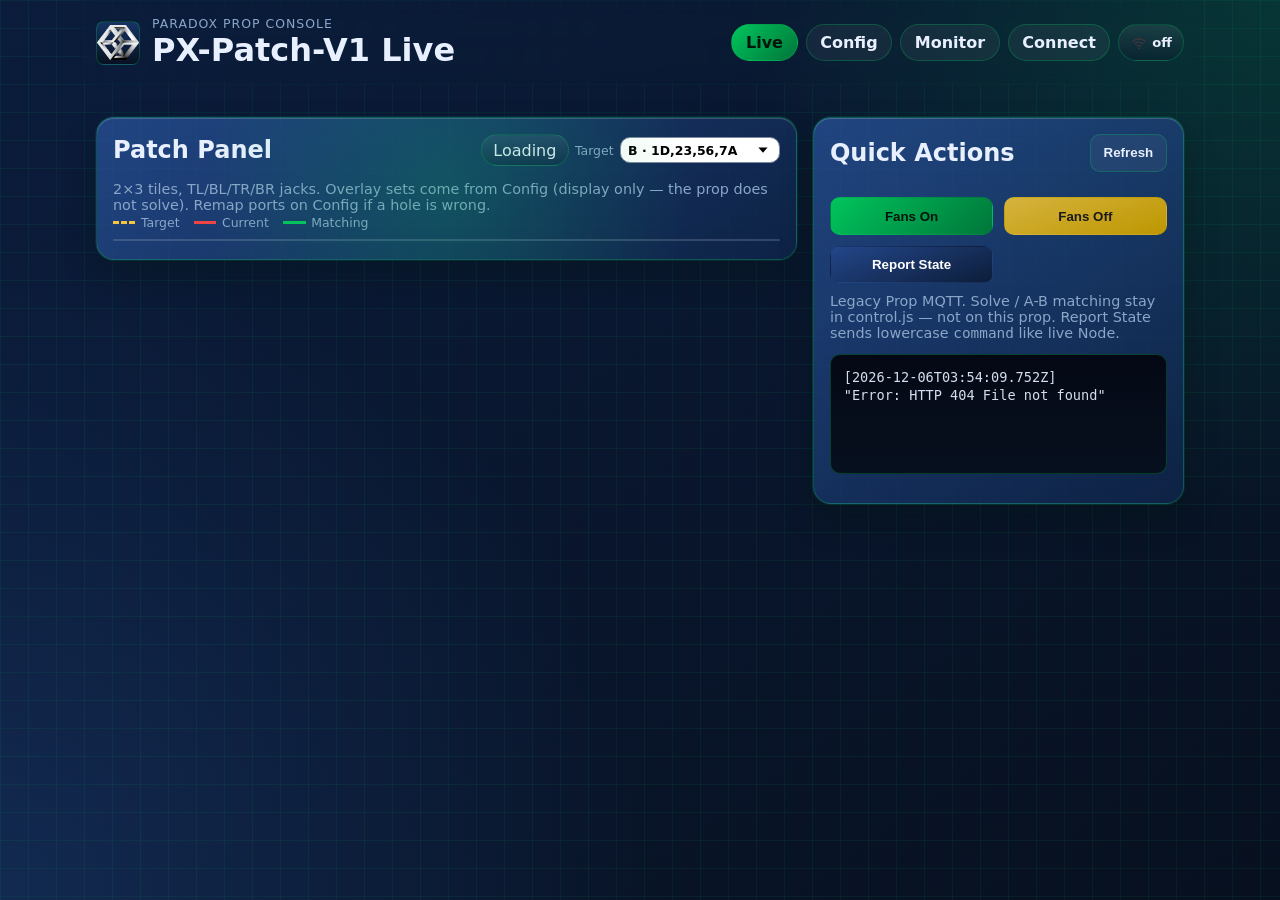
==== main/webui/index.html @ 0e757f71 "Publish px-patch-v1 0.05 as its own repository. Co-authored-by: Cursor <cursoragent@cursor.com>" ====
<!doctype html>
<html lang="en">
<head>
    <meta charset="utf-8">
    <meta name="viewport" content="width=device-width, initial-scale=1">
    <title>PX-Patch-V1 Console</title>
    <link rel="stylesheet" href="styles.css?v=patch15">
</head>
<body>
    <div class="bg-grid" aria-hidden="true"></div>
    <header class="topbar wrap">
        <div class="brand">
            <img src="assets/logo.png" alt="Logo" class="brand-logo" loading="lazy" decoding="async" onerror="this.style.display='none'">
            <div>
                <p class="kicker">Paradox Prop Console</p>
                <h1>PX-Patch-V1 Live</h1>
            </div>
        </div>
        <nav class="tabs">
            <a class="tab active" href="index.html">Live</a>
            <a class="tab" href="config.html">Config</a>
            <a class="tab" href="monitor.html">Monitor</a>
            <a class="tab" href="connection.html">Connect</a>
            <div class="status-icons" id="statusIcons"></div>
        </nav>
    </header>

    <main class="wrap layout live-layout">
        <section class="panel pulse" id="gameStatePanel">
            <div class="panel-head">
                <h2>Patch Panel</h2>
                <div class="mode-row">
                    <span id="stateBadge" class="badge">loading</span>
                    <label class="overlay-label">Target
                        <select id="targetOverlay">
                            <option value="off">Off</option>
                        </select>
                    </label>
                </div>
            </div>
            <p class="hint" id="mapHint">2×3 tiles, TL/BL/TR/BR jacks. Overlay sets come from Config (display only — the prop does not solve). Remap ports on Config if a hole is wrong.</p>
            <div class="patch-legend" aria-hidden="true">
                <span><i class="lg lg-target"></i> Target</span>
                <span><i class="lg lg-bad"></i> Current</span>
                <span><i class="lg lg-ok"></i> Matching</span>
            </div>
            <div class="patch-board" id="patchBoard" aria-label="Ventilation patch panel"></div>
            <p class="solution-line" id="chainLine"></p>
        </section>

        <section class="panel">
            <div class="panel-head">
                <h2>Quick Actions</h2>
                <button id="refreshBtn" class="btn btn-ghost">Refresh</button>
            </div>
            <div class="status-pills" id="statusPills"></div>
            <div class="btn-grid">
                <button class="btn btn-start" data-cmd='{"Command":"fansOn"}'>Fans On</button>
                <button class="btn btn-pause" data-cmd='{"Command":"fansOff"}'>Fans Off</button>
                <button class="btn" data-cmd='{"command":"reportState"}'>Report State</button>
            </div>
            <p class="hint">Legacy Prop MQTT. Solve / A-B matching stay in control.js — not on this prop. Report State sends lowercase <code>command</code> like live Node.</p>
            <pre id="actionLog" class="log"></pre>
        </section>
    </main>

    <script src="app.js?v=patch15"></script>
    <script>
        (function boot(attempt) {
            if (window.PX && typeof window.PX.pageDashboard === "function") {
                window.PX.pageDashboard();
                return;
            }
            if (attempt >= 6) {
                var log = document.getElementById("actionLog");
                if (log) log.textContent = "Failed to load app.js after retries. Hard-refresh the page.";
                return;
            }
            var s = document.createElement("script");
            s.src = "app.js?r=" + Date.now() + "-" + attempt;
            s.onload = function () { boot(attempt + 1); };
            s.onerror = function () { setTimeout(function () { boot(attempt + 1); }, 200 * (attempt + 1)); };
            document.head.appendChild(s);
        })(0);
    </script>
</body>
</html>
---- main/webui/styles.css ----
@font-face {
    font-family: "DSEG7 Classic";
    src: url("assets/fonts/DSEG7Classic-Regular.woff2") format("woff2");
    font-weight: 400;
    font-style: normal;
    font-display: swap;
}

:root {
    /* Signal Glass: navy stage, lighter navy panes, green accent (logo family). */
    --blue: #1a3a6e;
    --blue-mid: #2a56a0;
    --blue-deep: #07101f;
    --green: #00a651;
    --green-bright: #00c45c;
    --green-deep: #00763a;
    --ink: #e8f0ff;
    --muted: #8aa6c8;
    --paper: #07101f;
    --surface: #0b1c3c;
    --panel: linear-gradient(145deg, rgba(42, 86, 160, 0.72) 0%, rgba(14, 36, 72, 0.88) 100%);
    --metric: linear-gradient(180deg, rgba(255, 255, 255, 0.08), rgba(8, 20, 44, 0.35));
    --line: rgba(0, 196, 92, 0.28);
    --grid: rgba(0, 166, 81, 0.10);
    --accent: var(--green-bright);
    --accent-soft: #2fd67a;
    --ok: var(--green-bright);
    --ok-ink: #03140a;
    --warn: #f0a92a;
    --bad: #ef4444;
    --danger: var(--bad);
    --shadow: 0 16px 32px rgba(0, 20, 10, 0.28);
    --cta: linear-gradient(135deg, var(--green-bright), var(--green-deep));
    --tab-bg: rgba(255, 255, 255, 0.05);
}

* {
    box-sizing: border-box;
}

html {
    color-scheme: dark;
}

body {
    margin: 0;
    color: var(--ink);
    font-family: "Segoe UI", "Avenir Next", system-ui, sans-serif;
    background:
        radial-gradient(circle at 100% 0%, rgba(0, 166, 81, 0.22), transparent 34%),
        radial-gradient(circle at 0% 100%, rgba(26, 58, 110, 0.55), transparent 42%),
        linear-gradient(145deg, #0b1c3c 0%, #07101f 100%);
    min-height: 100vh;
}

h1, h2, h3 {
    font-family: "Segoe UI", "Trebuchet MS", system-ui, sans-serif;
    margin: 0;
}

.bg-grid {
    position: fixed;
    inset: 0;
    pointer-events: none;
    opacity: 1;
    background-image: linear-gradient(var(--grid) 1px, transparent 1px),
        linear-gradient(90deg, var(--grid) 1px, transparent 1px);
    background-size: 28px 28px;
}

.wrap {
    max-width: 1120px;
    margin: 0 auto;
    padding: 1rem;
}

.topbar {
    display: flex;
    align-items: center;
    justify-content: space-between;
    gap: 1rem;
    position: sticky;
    top: 0;
    z-index: 10;
    backdrop-filter: blur(8px);
}

.battery-badge {
    display: inline-flex;
    align-items: center;
    gap: 0.4rem;
    font-weight: 700;
    font-size: 0.85rem;
}

.status-icons {
    display: inline-flex;
    align-items: center;
    gap: 0.5rem;
    margin-left: auto;
    border-radius: 999px;
    border: 1px solid var(--line);
    padding: 0.3rem 0.7rem;
    background: var(--metric);
}

.battery-good {
    color: var(--ok);
}

.battery-warn {
    color: var(--warn);
}

.battery-bad {
    color: var(--bad);
}

.battery-usb {
    color: var(--muted);
}

.battery-icon {
    width: 22px;
    height: 14px;
    display: inline-flex;
    align-items: center;
}

.battery-svg {
    width: 22px;
    height: 14px;
    display: block;
}

.brand {
    display: flex;
    align-items: center;
    gap: 0.75rem;
}

.brand-logo {
    width: 44px;
    height: 44px;
    object-fit: contain;
    border-radius: 8px;
    background: linear-gradient(180deg, rgba(26, 58, 110, 0.8), rgba(8, 16, 32, 0.9));
    border: 1px solid var(--line);
}

.kicker {
    margin: 0;
    color: var(--muted);
    font-size: 0.78rem;
    letter-spacing: 0.08em;
    text-transform: uppercase;
}

.tabs {
    display: flex;
    gap: 0.5rem;
}

.tab {
    text-decoration: none;
    color: var(--ink);
    border: 1px solid var(--line);
    background: var(--tab-bg);
    padding: 0.5rem 0.85rem;
    border-radius: 999px;
    font-weight: 600;
}

.tab.active {
    background: var(--cta);
    color: var(--ok-ink);
}

.layout {
    display: grid;
    grid-template-columns: 1.2fr 1fr;
    gap: 1rem;
    align-items: start;
    margin-top: 1rem;
}

.layout.single {
    grid-template-columns: 1fr;
}

.layout.live-layout {
    grid-template-columns: minmax(0, 1.7fr) minmax(260px, 0.9fr);
    align-items: start;
}

.panel {
    background: var(--panel);
    border: 1px solid var(--line);
    border-radius: 18px;
    box-shadow:
        inset 0 1px 0 rgba(255, 255, 255, 0.18),
        0 0 0 1px rgba(0, 196, 92, 0.12),
        var(--shadow);
    padding: 1rem;
    overflow: hidden;
    animation: rise 420ms ease both;
}

.panel.wide {
    grid-column: 1 / -1;
}

.panel-head {
    display: flex;
    justify-content: space-between;
    align-items: center;
    gap: 1rem;
    margin-bottom: 0.9rem;
}

.row-actions {
    display: flex;
    gap: 0.5rem;
    flex-wrap: wrap;
}

.badge {
    border-radius: 999px;
    padding: 0.35rem 0.7rem;
    background: var(--metric);
    border: 1px solid var(--line);
    text-transform: capitalize;
}

.badge.state-ready {
    background: var(--cta);
    color: var(--ok-ink);
    border-color: transparent;
}

.badge.state-not-ready {
    background: linear-gradient(160deg, #f0a92a, #b57500);
    color: #1a1408;
    border-color: transparent;
}

.badge.state-running {
    background: linear-gradient(180deg, rgba(255, 255, 255, 0.16), rgba(8, 20, 44, 0.4));
    color: var(--ink);
    border-color: rgba(232, 240, 255, 0.2);
}

.badge.state-paused {
    background: linear-gradient(160deg, #d6b33e, #bd9700);
    color: #1a1408;
    border-color: transparent;
}

.badge.state-solved {
    background: linear-gradient(135deg, var(--green), var(--green-deep));
    color: var(--ok-ink);
    border-color: transparent;
}

.badge.state-failed {
    background: linear-gradient(160deg, #ef4444, #9f1f1f);
    color: #fff;
    border-color: transparent;
}

.metrics {
    display: grid;
    grid-template-columns: repeat(3, minmax(0, 1fr));
    gap: 0.75rem;
}

.metric {
    background: var(--metric);
    border: 1px solid var(--line);
    border-radius: 12px;
    padding: 0.8rem;
}

.metric p {
    margin: 0 0 0.35rem;
    color: var(--muted);
    font-size: 0.84rem;
}

.metric h3 {
    font-size: 1.35rem;
}

.text-ok {
    color: var(--ok);
}

.text-warn {
    color: var(--warn);
}

.text-bad {
    color: var(--bad);
}

.text-muted {
    color: var(--muted);
}

.hidden {
    display: none !important;
}

.btn-grid {
    display: grid;
    grid-template-columns: repeat(2, minmax(0, 1fr));
    gap: 0.65rem;
}

.btn {
    border: 1px solid transparent;
    background: linear-gradient(160deg, rgba(36, 72, 140, 0.9), rgba(12, 28, 56, 0.95));
    color: #fff;
    font-weight: 700;
    border-radius: 10px;
    padding: 0.65rem 0.8rem;
    cursor: pointer;
}

.btn:hover {
    filter: saturate(1.1);
}

.btn:active {
    transform: translateY(1px);
}

.btn-ghost {
    color: var(--ink);
    background: var(--tab-bg);
    border-color: var(--line);
}

.btn-warn {
    background: linear-gradient(160deg, #d89d1b, #bf7f00);
}

.btn-danger {
    background: linear-gradient(160deg, #d15151, #ab3030);
}

.btn-start {
    background: var(--cta);
    color: var(--ok-ink);
}

.btn-resume {
    background: var(--cta);
    color: var(--ok-ink);
}

.btn-pause {
    background: linear-gradient(160deg, #d6b33e, #bd9700);
    color: #1a1a1a;
}

.btn-solve {
    background: var(--cta);
    color: var(--ok-ink);
}

.input-indicators {
    display: flex;
    justify-content: flex-start;
    flex-wrap: wrap;
    gap: 0.4rem;
    padding: 0.6rem 0 0;
}

.input-dot {
    display: inline-flex;
    align-items: center;
    justify-content: center;
    width: 1.6rem;
    height: 1.6rem;
    border-radius: 50%;
    font-size: 0.75rem;
    font-weight: 800;
    color: #fff;
    line-height: 1;
}

.input-dot.connected {
    background: var(--ok);
}

.input-dot.disconnected {
    background: var(--bad);
}

.input-dot.inactive {
    background: #b0b0b0;
}

#gameStatePanel.state-ready {
    background: linear-gradient(180deg, rgba(0, 196, 92, 0.28), rgba(14, 36, 72, 0.78));
}

#gameStatePanel.state-not-ready {
    background: linear-gradient(180deg, rgba(240, 169, 42, 0.28), rgba(14, 36, 72, 0.78));
}

#gameStatePanel.state-running {
    background: linear-gradient(180deg, rgba(42, 86, 160, 0.45), rgba(14, 36, 72, 0.78));
}

#gameStatePanel.state-paused {
    background: linear-gradient(180deg, rgba(214, 179, 62, 0.28), rgba(14, 36, 72, 0.78));
}

#gameStatePanel.state-solved {
    background: linear-gradient(180deg, rgba(0, 166, 81, 0.38), rgba(14, 36, 72, 0.78));
}

#gameStatePanel.state-failed {
    background: linear-gradient(180deg, rgba(239, 68, 68, 0.38), rgba(14, 36, 72, 0.78));
}

.wifi-status {
    display: flex;
    align-items: center;
    gap: 0.5rem;
    margin-bottom: 0.7rem;
    font-weight: 600;
}

.wifi-badge {
    display: inline-flex;
    align-items: center;
    gap: 0.35rem;
    font-size: 0.82rem;
    font-weight: 700;
}

.network-name-row {
    display: flex;
    align-items: flex-end;
    gap: 0.7rem;
}

.network-name-label {
    flex: 1;
    display: flex;
    flex-direction: column;
    gap: 0.35rem;
    font-size: 0.92rem;
}

.toggle-row {
    display: flex;
    align-items: center;
    gap: 0.5rem;
    cursor: pointer;
    font-size: 0.92rem;
}

.toggle-row input[type="checkbox"] {
    width: 1.1rem;
    height: 1.1rem;
    accent-color: var(--accent);
    cursor: pointer;
}

.ap-bottom-row {
    display: flex;
    align-items: center;
    justify-content: space-between;
    gap: 0.7rem;
    flex-wrap: wrap;
}

.row-actions-right {
    display: flex;
    gap: 0.5rem;
    flex-wrap: wrap;
    margin-left: auto;
}

.inline-form {
    display: flex;
    align-items: center;
    flex-wrap: wrap;
    gap: 0.55rem;
}

input,
textarea {
    width: 100%;
    border: 1px solid var(--line);
    border-radius: 10px;
    padding: 0.58rem 0.65rem;
    background: var(--metric);
    color: var(--ink);
    font: inherit;
}

select {
    width: 100%;
    border: 1px solid #7a8aa0;
    border-radius: 10px;
    padding: 0.58rem 1.85rem 0.58rem 0.65rem;
    background-color: #ffffff;
    background-image: url("data:image/svg+xml,%3Csvg xmlns='http://www.w3.org/2000/svg' width='12' height='8' viewBox='0 0 12 8'%3E%3Cpath fill='%23000000' d='M1.4 1.6h9.2L6 6.8z'/%3E%3C/svg%3E");
    background-repeat: no-repeat;
    background-position: right 0.6rem center;
    background-size: 12px 8px;
    color: #000000;
    -webkit-text-fill-color: #000000;
    forced-color-adjust: none;
    color-scheme: light;
    font: inherit;
    font-weight: 800;
    appearance: none;
    -webkit-appearance: none;
}

select option,
select optgroup {
    color: #000000;
    -webkit-text-fill-color: #000000;
    background-color: #ffffff;
    color-scheme: light;
    font-weight: 700;
}

.inline-form input {
    max-width: 300px;
}

.toggle {
    display: inline-flex;
    align-items: center;
    gap: 0.4rem;
}

.toggle input {
    width: auto;
}

.form-grid {
    display: grid;
    grid-template-columns: repeat(2, minmax(0, 1fr));
    gap: 0.7rem;
    align-items: start;
}

.form-grid label {
    display: flex;
    flex-direction: column;
    gap: 0.35rem;
    font-size: 0.92rem;
}

.topic-value {
    margin-top: 0;
    min-height: 2.45rem;
    display: flex;
    align-items: center;
    font-weight: 600;
    color: var(--ink);
    word-break: break-all;
}

.detail-grid {
    display: grid;
    grid-template-columns: repeat(2, minmax(0, 1fr));
    gap: 0.6rem;
}

.detail-item {
    display: flex;
    align-items: baseline;
    justify-content: space-between;
    gap: 0.75rem;
    padding: 0.55rem 0.7rem;
    border: 1px solid var(--line);
    border-radius: 10px;
    background: var(--metric);
}

.detail-item span {
    color: var(--muted);
    font-size: 0.85rem;
}

.connection-detail-item {
    width: 100%;
    box-sizing: border-box;
}

.input-suffix-wrap {
    display: flex;
    align-items: center;
    gap: 0.45rem;
}

.input-suffix {
    border: 1px solid var(--line);
    border-radius: 8px;
    padding: 0.45rem 0.55rem;
    background: var(--metric);
    color: var(--muted);
    font-size: 0.85rem;
    white-space: nowrap;
}

.device-apply-wrap {
    display: flex;
    align-items: flex-end;
}

.ssid-list {
    display: grid;
    grid-template-columns: repeat(2, minmax(0, 1fr));
    gap: 0.55rem;
}

.ssid-item {
    display: flex;
    align-items: center;
    justify-content: space-between;
    gap: 0.6rem;
    border: 1px solid var(--line);
    border-radius: 10px;
    padding: 0.55rem 0.65rem;
    background: var(--metric);
    cursor: pointer;
}

.ssid-meta {
    display: inline-flex;
    align-items: center;
    gap: 0.45rem;
    color: var(--muted);
    font-size: 0.82rem;
}

.wifi-icon {
    width: 16px;
    height: 16px;
    display: inline-flex;
    align-items: center;
}

.wifi-svg {
    width: 16px;
    height: 16px;
    display: block;
}

.hint {
    margin: 0.6rem 0 0;
    color: var(--muted);
    font-size: 0.9rem;
}

.log {
    margin-top: 0.8rem;
    min-height: 120px;
    max-height: 270px;
    overflow: auto;
    border-radius: 10px;
    border: 1px solid var(--line);
    background: linear-gradient(180deg, #040814, #07101f);
    color: #d5deee;
    padding: 0.8rem;
    white-space: pre-wrap;
    word-break: break-word;
    font-size: 0.85rem;
    line-height: 1.35;
}

.pulse {
    position: relative;
    overflow: hidden;
}

.pulse::after {
    content: "";
    position: absolute;
    inset: -40% auto auto -40%;
    width: 180px;
    height: 180px;
    background: radial-gradient(circle, rgba(0, 196, 92, 0.22), transparent 68%);
    animation: drift 5s ease-in-out infinite;
}

@keyframes rise {
    from {
        opacity: 0;
        transform: translateY(8px);
    }
    to {
        opacity: 1;
        transform: translateY(0);
    }
}

@keyframes drift {
    0%, 100% { transform: translate(0, 0); }
    50% { transform: translate(16px, 14px); }
}

@media (max-width: 820px) {
    .topbar {
        flex-direction: column;
        align-items: flex-start;
    }

    .layout,
    .form-grid {
        grid-template-columns: 1fr;
    }

    .detail-grid,
    .ssid-list {
        grid-template-columns: 1fr;
    }

    .metrics,
    .btn-grid {
        grid-template-columns: repeat(2, minmax(0, 1fr));
    }

    .inline-form input {
        max-width: 100%;
    }
}

/* Fuse-specific Monitor / Live extras */
.metric-note {
    margin: 0.35rem 0 0;
    color: var(--muted);
    font-size: 0.78rem;
}

.voltage-board {
    position: relative;
    height: 460px;
    border-radius: 14px;
    border: 1px solid rgba(184, 115, 51, 0.35);
    background:
        radial-gradient(circle at 18% 12%, rgba(184, 115, 51, 0.16), transparent 36%),
        linear-gradient(180deg, #3a2414 0%, #24160d 55%, #1a1009 100%);
    overflow: hidden;
}

.voltage-wires {
    position: absolute;
    inset: 0;
    width: 100%;
    height: 100%;
    pointer-events: none;
    z-index: 0;
}

.voltage-wires .wire {
    fill: none;
    stroke: #c9a36a;
    stroke-width: 2.2;
    stroke-linecap: round;
    stroke-linejoin: round;
    vector-effect: non-scaling-stroke;
}

.led-mod,
.fuse-holder,
.gnd-mod,
.row-need {
    position: absolute;
    z-index: 1;
}

.led-mod {
    width: 28%;
    padding: 0.4rem 0.5rem 0.45rem;
    border-radius: 8px;
    background: linear-gradient(180deg, #8a5a28 0%, #5a3514 42%, #2a160a 100%);
    box-shadow:
        inset 0 1px 0 rgba(255, 220, 170, 0.35),
        0 6px 14px rgba(0, 0, 0, 0.35);
    border: 2px solid #c48a48;
}

.led-in {
    left: 3%;
    top: 5%;
}

.led-out {
    left: 3%;
    top: 46%;
}

.led-mod p {
    margin: 0 0 0.28rem;
    color: #e8c99a;
    font-size: 0.68rem;
    letter-spacing: 0.08em;
    text-transform: uppercase;
}

.led-mod .metric-note {
    color: #c9a36a;
}

.led-mod .seven-seg {
    display: flex;
    align-items: center;
    justify-content: center;
    min-height: 2.35rem;
    border-radius: 4px;
    background: #050505;
    border: 1px solid #1a1a1a;
    color: #ff3a22;
    text-shadow: 0 0 10px rgba(255, 58, 34, 0.55);
    font-family: "DSEG7 Classic", "Consolas", ui-monospace, monospace;
    font-size: 1.55rem;
    letter-spacing: 0.08em;
    padding: 0.2rem 0.35rem;
}

.led-mod.is-off .seven-seg {
    color: #4a1510;
    text-shadow: none;
}

.fuse-holder {
    width: 14%;
    height: auto;
    aspect-ratio: 1.7 / 1;
    display: flex;
    align-items: center;
    justify-content: center;
    padding: 0.15rem 0.2rem;
    text-align: center;
    border-radius: 8px;
    border: 8px solid #d7b07a;
    background: linear-gradient(180deg, #6a4420, #2c1a0c);
    box-shadow: none;
    outline: none;
}

.fuse-holder strong {
    display: block;
    font-size: 1.2rem;
    font-weight: 800;
    letter-spacing: 0.02em;
}

.fuse-holder .fuse-x {
    font-size: 2.1rem;
    font-weight: 900;
    line-height: 1;
    color: #c9d2e0;
}

.fuse-holder.vacant {
    background: repeating-linear-gradient(135deg, #2a1c10 0 8px, #1a120b 8px 16px);
    color: #9aa8bc;
    border-style: dashed;
}

.fuse-holder.match {
    border-color: var(--ok);
}

.fuse-holder.mismatch {
    border-color: var(--bad);
}

#fuseHolderA { left: 40%; top: 9%; }
#fuseHolderB { left: 40%; top: 37%; }
#fuseHolderC { left: 56.5%; top: 37%; }
#fuseHolderD { left: 73%; top: 37%; }
#fuseHolderE { left: 3.5%; top: 79%; }
#fuseHolderF { left: 19%; top: 79%; }

.row-need {
    color: #f0ddc0;
    font-size: 0.82rem;
    font-weight: 700;
    letter-spacing: 0.03em;
    white-space: nowrap;
    pointer-events: none;
    text-shadow: 0 1px 4px rgba(0, 0, 0, 0.65);
}

.row-need-top {
    left: 56%;
    top: 17%;
}

.row-need-mid {
    left: 40%;
    width: 47%;
    top: 55%;
    text-align: center;
}

.row-need-bot {
    left: 36%;
    top: 90%;
}

.gnd-mod {
    left: 88%;
    top: 90%;
    width: max-content;
    transform: translate(-50%, calc(-100% - 3px));
    display: flex;
    align-items: flex-end;
    justify-content: center;
    color: #f0ddc0;
    font-size: 1.2rem;
    font-weight: 800;
    letter-spacing: 0;
    line-height: 1;
    pointer-events: none;
}

.gnd-n {
    display: block;
    width: max-content;
    text-align: center;
}

.gnd-g,
.gnd-d {
    position: absolute;
    bottom: 0;
    line-height: 1;
}

.gnd-g {
    right: 100%;
}

.gnd-d {
    left: 100%;
}

.fuse-slots {
    display: grid;
    grid-template-columns: repeat(6, minmax(0, 1fr));
    gap: 0.45rem;
    margin-top: 0.9rem;
}

.fuse-slot {
    border-radius: 10px;
    padding: 0.55rem 0.35rem;
    text-align: center;
    border: 1px solid rgba(255, 255, 255, 0.12);
}

.fuse-slot .fuse-id {
    display: block;
    font-size: 0.72rem;
    letter-spacing: 0.08em;
    text-transform: uppercase;
    opacity: 0.85;
}

.fuse-slot strong {
    display: block;
    margin-top: 0.2rem;
    font-size: 1.05rem;
}

.fuse-2200 {
    background: #123a73;
    color: #dbe8ff;
}

.fuse-4700 {
    background: #7a1218;
    color: #ffd6d8;
}

.fuse-6800 {
    background: #c9a227;
    color: #1a1408;
}

.fuse-open {
    background: #2a3344;
    color: #9aa8bc;
}

.seg-row {
    display: grid;
    grid-template-columns: 1fr 1fr;
    gap: 0.75rem;
    margin-top: 0.9rem;
}

.seg-box {
    background: var(--metric);
    border: 1px solid var(--line);
    border-radius: 12px;
    padding: 0.7rem 0.8rem;
}

.seg-box p {
    margin: 0 0 0.35rem;
    color: var(--muted);
    font-size: 0.78rem;
    letter-spacing: 0.06em;
    text-transform: uppercase;
}

.seven-seg {
    font-family: "Consolas", "Cascadia Mono", ui-monospace, monospace;
    font-size: 1.85rem;
    letter-spacing: 0.12em;
    color: var(--green-bright);
    text-shadow: 0 0 12px rgba(0, 196, 92, 0.35);
}

.subhead {
    margin: 1.1rem 0 0.35rem;
    font-size: 1.05rem;
}

.toggle-field {
    grid-column: 1 / -1;
}

.adc-legend {
    margin-top: 0.4rem;
}

.adc-minis {
    display: flex;
    flex-direction: column;
    gap: 0.45rem;
    margin-top: 0.9rem;
}

.adc-mini-row {
    display: grid;
    grid-template-columns: 1.4rem 1fr 6.5rem;
    gap: 0.5rem;
    align-items: center;
}

.adc-mini-id {
    font-weight: 800;
    text-transform: uppercase;
    font-size: 0.82rem;
}

.adc-mini-val {
    color: var(--muted);
    font-size: 0.78rem;
    text-align: right;
}

.adc-bar-mini {
    height: 18px;
}

.adc-bar-mini .adc-band {
    height: 18px;
}

.adc-bar-mini .adc-marker {
    height: 22px;
    top: -2px;
}

.adc-bar {
    position: relative;
    height: 72px;
    border-radius: 12px;
    overflow: visible;
    border: 1px solid var(--line);
    background: #040814;
}

.adc-band {
    position: absolute;
    top: 0;
    height: 42px;
    display: flex;
    align-items: center;
    justify-content: center;
    font-size: 0.72rem;
    font-weight: 700;
    color: #041018;
    overflow: hidden;
}

.adc-band span {
    white-space: nowrap;
    padding: 0 0.2rem;
}

.band-open {
    background: repeating-linear-gradient(135deg, #3a4458 0 8px, #2a3344 8px 16px);
    color: #d5deee;
}

.band-6800 {
    background: #c9a227;
    color: #1a1408;
}

.band-4700 {
    background: #7a1218;
    color: #ffd6d8;
}

.band-2200 {
    background: #123a73;
    color: #dbe8ff;
}

.adc-tick {
    position: absolute;
    top: 42px;
    width: 1px;
    height: 10px;
    background: rgba(232, 240, 255, 0.55);
    transform: translateX(-0.5px);
}

.adc-tick span {
    position: absolute;
    top: 12px;
    left: 50%;
    transform: translateX(-50%);
    font-size: 0.68rem;
    color: var(--muted);
    white-space: nowrap;
}

.adc-marker {
    position: absolute;
    top: -4px;
    width: 2px;
    height: 46px;
    background: #fff;
    box-shadow: 0 0 8px rgba(255, 255, 255, 0.7);
    transform: translateX(-1px);
    z-index: 2;
}

.adc-marker i {
    position: absolute;
    top: -16px;
    left: 50%;
    transform: translateX(-50%);
    font-style: normal;
    font-size: 0.72rem;
    font-weight: 800;
    color: #fff;
    text-transform: uppercase;
}

.adc-marker.open {
    background: var(--bad);
    box-shadow: 0 0 8px rgba(239, 68, 68, 0.7);
}

.channel-table-wrap {
    overflow-x: auto;
}

.channel-table {
    width: 100%;
    border-collapse: collapse;
    font-size: 0.92rem;
}

.channel-table th,
.channel-table td {
    text-align: left;
    padding: 0.45rem 0.55rem;
    border-bottom: 1px solid var(--line);
}

.channel-table th {
    color: var(--muted);
    font-weight: 600;
    font-size: 0.8rem;
    text-transform: uppercase;
    letter-spacing: 0.04em;
}

.scenario-grid {
    display: grid;
    grid-template-columns: repeat(2, minmax(0, 1fr));
    gap: 0.75rem;
}

.scenario-card {
    display: block;
    text-decoration: none;
    color: var(--ink);
    background: var(--metric);
    border: 1px solid var(--line);
    border-radius: 12px;
    padding: 0.9rem;
}

.scenario-card h3 {
    margin: 0 0 0.35rem;
    font-size: 1.05rem;
}

.scenario-card p {
    margin: 0;
    color: var(--muted);
    font-size: 0.88rem;
}

.scenario-card:hover {
    border-color: var(--green-bright);
}

/* Valve Live / Monitor */
.valve-board {
    display: flex;
    flex-direction: column;
    gap: 0.85rem;
}

.valve-path {
    display: grid;
    grid-template-columns: repeat(4, minmax(0, 1fr));
    gap: 0.55rem;
}

.valve-station {
    border-radius: 12px;
    border: 1px solid var(--line);
    background: var(--metric);
    padding: 0.45rem 0.4rem 1.35rem;
    position: relative;
    display: flex;
    flex-direction: column;
    align-items: center;
    min-height: 10.4rem;
}

.valve-name {
    font-weight: 800;
    font-size: 0.95rem;
    letter-spacing: 0.06em;
    margin-bottom: 0.2rem;
}

.valve-id {
    position: absolute;
    left: 0.4rem;
    bottom: 0.28rem;
    font-size: 0.68rem;
    color: var(--muted);
    font-weight: 700;
}

.valve-swatch {
    width: 0.7rem;
    height: 0.7rem;
    border-radius: 999px;
    border: 1px solid rgba(255, 255, 255, 0.25);
    display: inline-block;
}

.valve-graphic {
    width: 7.4rem;
    height: 7.4rem;
    border-radius: 50%;
    border: 1px solid rgba(255, 255, 255, 0.16);
    display: grid;
    grid-template-columns: 1.55rem 1.55rem 1.55rem;
    grid-template-rows: 1.55rem 1.55rem 1.55rem;
    place-content: center;
    gap: 0.12rem;
    background: var(--valve-fill, transparent);
}

.seat {
    display: flex;
    align-items: center;
    justify-content: center;
    width: 1.55rem;
    height: 1.55rem;
    border-radius: 7px;
    border: 2px solid rgba(255, 255, 255, 0.14);
    background: rgba(8, 20, 44, 0.55);
    font-size: 0.66rem;
    font-weight: 800;
    color: var(--muted);
}

.seat.n { grid-column: 2; grid-row: 1; }
.seat.w { grid-column: 1; grid-row: 2; }
.seat.hub { grid-column: 2; grid-row: 2; visibility: hidden; }
.seat.e { grid-column: 3; grid-row: 2; }
.seat.s { grid-column: 2; grid-row: 3; }

.seat.current {
    background: #f0a92a;
    border-color: #f0a92a;
    color: #1a1408;
}

.seat.target {
    background: #000;
    border-color: #00c45c;
    color: #00c45c;
}

.seat.solved {
    background: #00c45c;
    border-color: #00c45c;
    color: #03140a;
}

.seat.off {
    opacity: 0.85;
}

.mode-row {
    display: flex;
    flex-wrap: wrap;
    gap: 0.4rem;
    align-items: center;
}

.badge.mode-io {
    background: var(--metric);
}

.badge.mode-fixed,
.badge.mode-order,
.badge.mode-targets {
    background: linear-gradient(135deg, #2a56a0, #0e2448);
}

.valve-config-wrap {
    overflow-x: auto;
    margin-top: 0.8rem;
}

.valve-config-table {
    width: 100%;
    border-collapse: collapse;
    font-size: 0.82rem;
}

.valve-config-table th,
.valve-config-table td {
    border-bottom: 1px solid rgba(255, 255, 255, 0.08);
    padding: 0.4rem 0.35rem;
    text-align: left;
    vertical-align: middle;
}

.valve-config-table input[type="text"],
.valve-config-table input[type="number"],
.valve-config-table select {
    min-width: 0;
}

.valve-config-table input[type="checkbox"] {
    width: 1.1rem;
    height: 1.1rem;
}

.valve-config-table .col-order,
.valve-config-table .col-target {
    display: none;
}

.valve-config-table.show-order .col-order,
.valve-config-table.show-target .col-target {
    display: table-cell;
}

@media (max-width: 820px) {
    .valve-path {
        grid-template-columns: repeat(2, minmax(0, 1fr));
    }
}

.solution-line {
    margin: 0.15rem 0 0;
    font-size: 0.88rem;
    color: var(--ink);
}

.mcp-grid {
    display: grid;
    grid-template-columns: repeat(3, minmax(0, 1fr));
    gap: 0.75rem;
}

.mcp-chip h3 {
    font-size: 0.92rem;
    margin-bottom: 0.4rem;
}

.pin-table {
    width: 100%;
    border-collapse: collapse;
    font-size: 0.72rem;
}

.pin-table th,
.pin-table td {
    border-bottom: 1px solid rgba(255, 255, 255, 0.06);
    padding: 0.22rem 0.28rem;
    text-align: left;
}

.pin-table .lvl-low { color: var(--ok); font-weight: 700; }
.pin-table .lvl-high { color: var(--muted); }
.pin-out { color: var(--warn); }

.reed-bits {
    display: inline-flex;
    gap: 0.25rem;
}

.reed-bit {
    width: 1.35rem;
    height: 1.35rem;
    border-radius: 5px;
    display: inline-flex;
    align-items: center;
    justify-content: center;
    font-size: 0.68rem;
    font-weight: 800;
    background: rgba(8, 20, 44, 0.5);
    border: 1px solid var(--line);
    color: var(--muted);
}

.reed-bit.low {
    background: var(--cta);
    color: var(--ok-ink);
    border-color: transparent;
}

.reed-bit.driven {
    box-shadow: 0 0 0 2px #f0a92a;
}

@media (max-width: 820px) {
    .mcp-grid {
        grid-template-columns: 1fr;
    }
}

@media (max-width: 820px) {
    .seg-row,
    .scenario-grid,
    .fuse-slots {
        grid-template-columns: 1fr 1fr 1fr;
    }

    .adc-mini-row {
        grid-template-columns: 1.2rem 1fr;
    }

    .adc-mini-val {
        grid-column: 2;
        text-align: left;
    }
}

/* Patch Live / Config / Monitor */
#gameStatePanel.panel.pulse {
    overflow: visible;
}

#gameStatePanel.pulse::after {
    inset: 0;
    width: auto;
    height: auto;
    border-radius: inherit;
    pointer-events: none;
}

.patch-board {
    margin-top: 0.55rem;
    border-radius: 14px;
    border: 1px solid rgba(180, 190, 210, 0.22);
    background:
        radial-gradient(circle at 12% 0%, rgba(160, 170, 190, 0.12), transparent 40%),
        linear-gradient(180deg, #1a2438 0%, #0c1424 100%);
    overflow: visible;
    display: flex;
    justify-content: center;
}

.patch-board svg {
    display: block;
    width: auto;
    height: auto;
    max-width: 100%;
    max-height: calc(100dvh - 210px);
}

.tile-plate {
    fill: url(#none);
    fill: #c5cdd8;
    stroke: #8b95a4;
    stroke-width: 2.5;
    filter: drop-shadow(0 8px 10px rgba(0, 0, 0, 0.35));
}

.patch-board svg .tile-plate {
    fill: url(#tileMetal);
    stroke: #6d7786;
}

.jack-ring {
    fill: #d8dee8;
    stroke: #4a5568;
    stroke-width: 2;
}

.jack-hole {
    fill: #0b1018;
}

.jack-skip .jack-ring {
    fill: #9aa3b0;
    stroke: #6b7380;
    stroke-dasharray: 4 3;
    opacity: 0.55;
}

.jack-skip .jack-hole {
    fill: #7d8694;
}

.jack-on .jack-ring {
    fill: #e8eef8;
    stroke: #f5c542;
    stroke-width: 3;
}

.jack-label {
    text-anchor: middle;
    font-size: 15px;
    font-weight: 800;
    fill: #102038;
    stroke: #e8edf4;
    stroke-width: 3px;
    paint-order: stroke fill;
    font-family: "Segoe UI", system-ui, sans-serif;
}

.jack-skip .jack-label {
    fill: transparent;
}

.cable {
    fill: none;
    stroke-linecap: round;
    stroke-linejoin: round;
}

.cable-target {
    stroke: #f5c542;
    stroke-width: 3.2;
    stroke-dasharray: 11 8;
    opacity: 0.9;
}

.cable-bad {
    stroke: #ef4444;
    stroke-width: 4.2;
}

.cable-ok {
    stroke: #00c45c;
    stroke-width: 5.1;
}

.patch-legend {
    display: flex;
    gap: 0.9rem;
    flex-wrap: wrap;
    margin: 0.15rem 0 0.2rem;
    font-size: 0.78rem;
    color: var(--muted);
}

.patch-legend span {
    display: inline-flex;
    align-items: center;
    gap: 0.35rem;
}

.lg {
    display: inline-block;
    width: 1.4rem;
    height: 0;
    border-top: 3px solid #f5c542;
}

.lg-target {
    border-top-style: dashed;
    border-top-color: #f5c542;
}

.lg-bad {
    border-top-style: solid;
    border-top-color: #ef4444;
}

.lg-ok {
    border-top-style: solid;
    border-top-color: #00c45c;
}

.overlay-label {
    display: inline-flex;
    align-items: center;
    gap: 0.4rem;
    font-size: 0.78rem;
    color: var(--muted);
}

.overlay-label select {
    width: auto;
    min-width: 10rem;
    padding: 0.28rem 0.45rem;
    font-size: 0.78rem;
}

.target-sets {
    display: grid;
    gap: 0.45rem;
    margin: 0.55rem 0 0.2rem;
}

.target-set-row {
    display: grid;
    grid-template-columns: 2rem minmax(7rem, 10rem) minmax(0, 1fr);
    gap: 0.5rem;
    align-items: end;
}

.target-set-idx {
    font-weight: 800;
    color: var(--muted);
    padding-bottom: 0.45rem;
}

.target-set-row label {
    display: flex;
    flex-direction: column;
    gap: 0.2rem;
    font-size: 0.75rem;
    color: var(--muted);
    margin: 0;
}

.target-set-row input {
    width: 100%;
}

.status-pills {
    display: flex;
    flex-wrap: wrap;
    gap: 0.4rem;
    margin-bottom: 0.7rem;
}

.pill {
    border-radius: 999px;
    padding: 0.28rem 0.65rem;
    border: 1px solid var(--line);
    background: var(--metric);
    font-size: 0.78rem;
    font-weight: 700;
}

.pill-ok {
    background: var(--cta);
    color: var(--ok-ink);
    border-color: transparent;
}

.pill-bad {
    background: linear-gradient(160deg, #ef4444, #9f1f1f);
    color: #fff;
    border-color: transparent;
}

.pill-off {
    color: var(--muted);
}

.port-strip {
    display: grid;
    grid-template-columns: repeat(8, minmax(0, 1fr));
    gap: 0.35rem;
}

.port-cell {
    text-align: center;
    padding: 0.45rem 0.2rem;
    border-radius: 8px;
    border: 1px solid var(--line);
    background: var(--metric);
    font-weight: 800;
}

.port-cell.on {
    background: var(--cta);
    color: var(--ok-ink);
    border-color: transparent;
}

.jack-map {
    display: grid;
    grid-template-columns: repeat(3, minmax(0, 1fr));
    gap: 0.65rem;
    margin-top: 0.5rem;
}

.jack-tile {
    border: 1px solid var(--line);
    border-radius: 12px;
    padding: 0.55rem;
    background: var(--metric);
}

.jack-tile h4 {
    margin: 0 0 0.4rem;
    font-size: 0.82rem;
    color: var(--muted);
}

.jack-tile-grid {
    display: grid;
    grid-template-columns: 1fr 1fr;
    gap: 0.35rem;
}

.jack-tile-grid label {
    display: flex;
    flex-direction: column;
    gap: 0.15rem;
    font-size: 0.72rem;
    color: var(--muted);
}

@media (max-width: 820px) {
    .jack-map,
    .port-strip {
        grid-template-columns: repeat(2, minmax(0, 1fr));
    }

    .live-layout {
        grid-template-columns: 1fr;
    }

    .target-set-row {
        grid-template-columns: 1.6rem 1fr;
    }

    .target-set-row label:last-child {
        grid-column: 1 / -1;
    }

    .patch-board svg {
        max-height: none;
        width: 100%;
    }
}
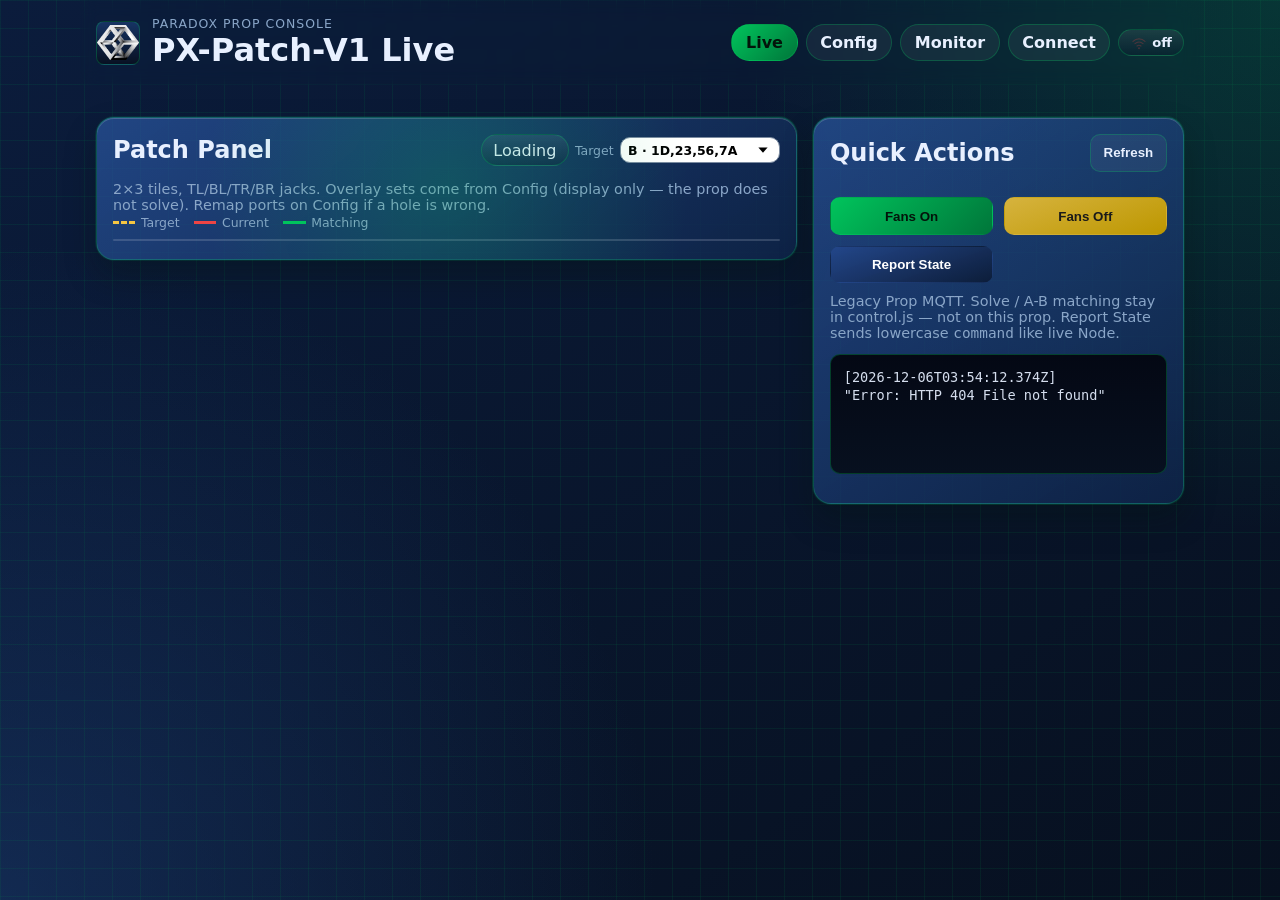
==== commit 64c6b77a: "Make admin UI usable on phone and tablet. Fix live-layout collapse and tab wrap; bump to 0.06 for OT" ====
--- a/main/webui/index.html
+++ b/main/webui/index.html
@@ -4,7 +4,7 @@
     <meta charset="utf-8">
     <meta name="viewport" content="width=device-width, initial-scale=1">
     <title>PX-Patch-V1 Console</title>
-    <link rel="stylesheet" href="styles.css?v=patch15">
+    <link rel="stylesheet" href="styles.css?v=patch16">
 </head>
 <body>
     <div class="bg-grid" aria-hidden="true"></div>
--- a/main/webui/styles.css
+++ b/main/webui/styles.css
@@ -158,7 +158,10 @@
 
 .tabs {
     display: flex;
+    flex-wrap: wrap;
     gap: 0.5rem;
+    align-items: center;
+    max-width: 100%;
 }
 
 .tab {
@@ -717,7 +720,20 @@
         align-items: flex-start;
     }
 
+    .tabs {
+        width: 100%;
+    }
+
+    .status-icons {
+        margin-left: 0;
+        flex: 1 1 100%;
+        justify-content: flex-end;
+        order: -1;
+    }
+
     .layout,
+    .layout.live-layout,
+    .layout.single,
     .form-grid {
         grid-template-columns: 1fr;
     }
@@ -732,8 +748,43 @@
         grid-template-columns: repeat(2, minmax(0, 1fr));
     }
 
+    .panel-head {
+        flex-wrap: wrap;
+    }
+
     .inline-form input {
         max-width: 100%;
+    }
+}
+
+/* Phone: stack dense grids; keep touch targets usable */
+@media (max-width: 520px) {
+    .wrap {
+        padding: 0.75rem;
+    }
+
+    .brand-logo {
+        width: 36px;
+        height: 36px;
+    }
+
+    .brand h1 {
+        font-size: 1.2rem;
+    }
+
+    .tab {
+        padding: 0.4rem 0.7rem;
+        font-size: 0.88rem;
+    }
+
+    .metrics,
+    .btn-grid {
+        grid-template-columns: 1fr;
+    }
+
+    .panel {
+        padding: 0.85rem;
+        border-radius: 14px;
     }
 }
 
@@ -1788,3 +1839,10 @@
         width: 100%;
     }
 }
+
+@media (max-width: 520px) {
+    .jack-map,
+    .port-strip {
+        grid-template-columns: 1fr;
+    }
+}
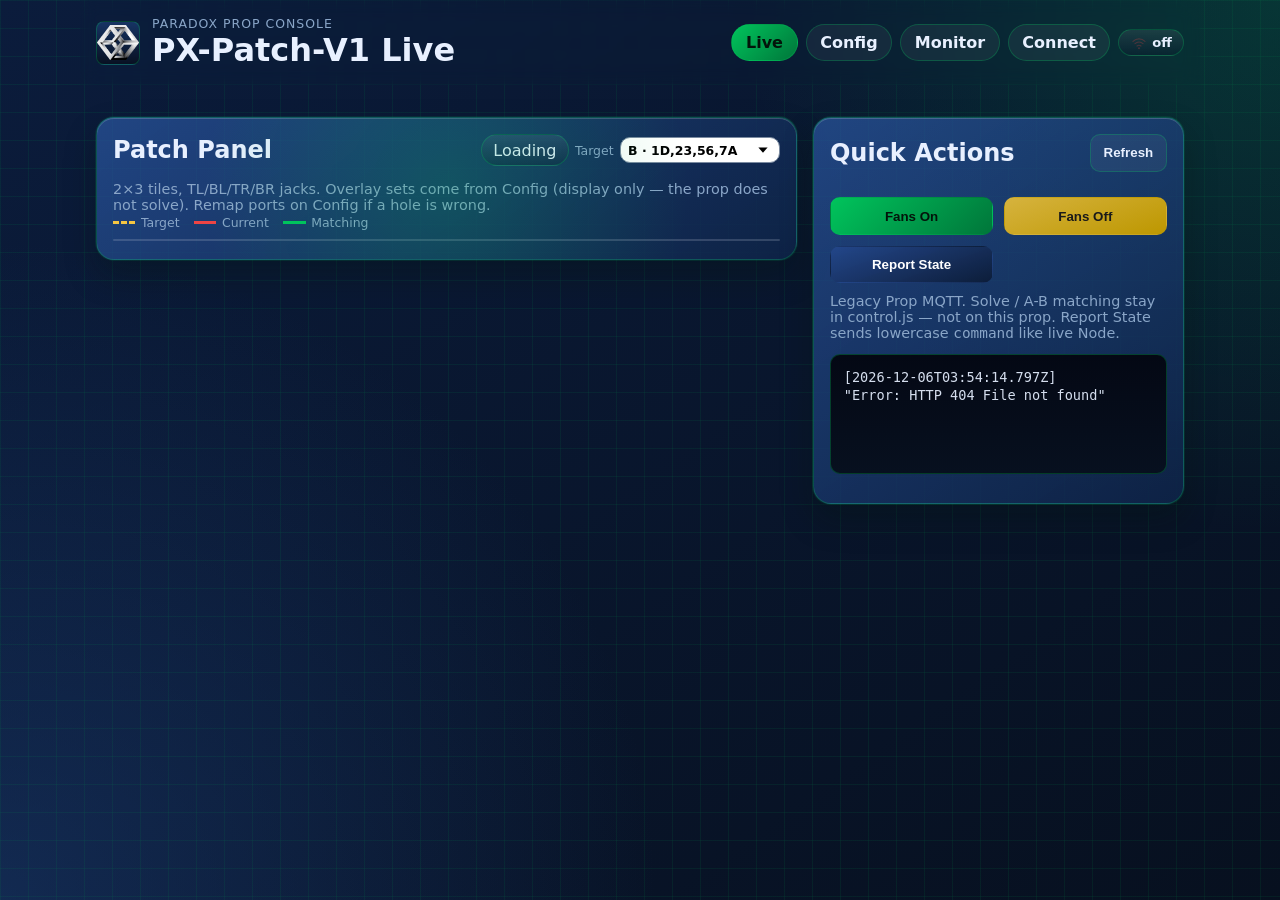
==== commit cda2201e: "Release 0.11: jack map learning, MCP BANK fix, and Live UI refresh. Co-authored-by: Cursor <cursorag" ====
--- a/main/webui/index.html
+++ b/main/webui/index.html
@@ -4,7 +4,7 @@
     <meta charset="utf-8">
     <meta name="viewport" content="width=device-width, initial-scale=1">
     <title>PX-Patch-V1 Console</title>
-    <link rel="stylesheet" href="styles.css?v=patch16">
+    <link rel="stylesheet" href="styles.css?v=patch21">
 </head>
 <body>
     <div class="bg-grid" aria-hidden="true"></div>
@@ -64,7 +64,7 @@
         </section>
     </main>
 
-    <script src="app.js?v=patch15"></script>
+    <script src="app.js?v=patch21"></script>
     <script>
         (function boot(attempt) {
             if (window.PX && typeof window.PX.pageDashboard === "function") {
--- a/main/webui/styles.css
+++ b/main/webui/styles.css
@@ -1609,13 +1609,17 @@
 
 .jack-label {
     text-anchor: middle;
-    font-size: 15px;
+    font-size: 12px;
     font-weight: 800;
     fill: #102038;
     stroke: #e8edf4;
     stroke-width: 3px;
     paint-order: stroke fill;
     font-family: "Segoe UI", system-ui, sans-serif;
+}
+
+.jack-unmap {
+    opacity: 0.55;
 }
 
 .jack-skip .jack-label {
@@ -1782,38 +1786,122 @@
     border-color: transparent;
 }
 
+.map-learn-status {
+    margin: 0.35rem 0 0.5rem;
+    color: var(--text);
+}
+
+.map-learn-actions {
+    display: flex;
+    flex-wrap: wrap;
+    gap: 0.6rem;
+    align-items: end;
+    margin-bottom: 0.55rem;
+}
+
+.map-learn-actions label {
+    display: flex;
+    flex-direction: column;
+    gap: 0.2rem;
+    font-size: 0.78rem;
+    color: var(--muted);
+}
+
+.node-grid {
+    display: grid;
+    grid-template-columns: repeat(var(--node-cols, 6), minmax(0, 1fr));
+    gap: 0.35rem;
+    margin: 0.4rem 0 1rem;
+}
+
+.node-cell {
+    display: flex;
+    flex-direction: column;
+    align-items: center;
+    gap: 0.1rem;
+    border: 1px solid var(--line);
+    border-radius: 10px;
+    padding: 0.4rem 0.15rem;
+    background: var(--metric);
+    color: var(--text);
+    cursor: pointer;
+    font-size: 0.78rem;
+    font-weight: 700;
+}
+
+.node-cell small {
+    font-weight: 600;
+    font-size: 0.68rem;
+    color: var(--muted);
+}
+
+.node-cell.home {
+    box-shadow: inset 0 0 0 2px var(--cta);
+}
+
+.node-cell.assigned {
+    background: rgba(0, 196, 92, 0.12);
+}
+
+.node-cell.far {
+    box-shadow: inset 0 0 0 2px #ef4444;
+}
+
+.node-cell.no-hole {
+    opacity: 0.35;
+    cursor: default;
+}
+
+.jack-preview {
+    display: grid;
+    grid-template-columns: repeat(var(--jack-preview-cols, 6), minmax(0, 1fr));
+    gap: 0.35rem;
+    margin: 0.55rem 0 0.7rem;
+}
+
+.jack-preview-cell {
+    display: flex;
+    flex-direction: column;
+    align-items: center;
+    gap: 0.1rem;
+    border: 1px solid var(--line);
+    border-radius: 10px;
+    padding: 0.35rem 0.15rem;
+    background: var(--metric);
+    font-size: 0.68rem;
+    color: var(--muted);
+}
+
+.jack-preview-cell b {
+    font-size: 1rem;
+    color: var(--text);
+}
+
+.jack-preview-cell.empty b {
+    color: var(--muted);
+    font-weight: 600;
+}
+
 .jack-map {
     display: grid;
-    grid-template-columns: repeat(3, minmax(0, 1fr));
-    gap: 0.65rem;
-    margin-top: 0.5rem;
-}
-
-.jack-tile {
-    border: 1px solid var(--line);
-    border-radius: 12px;
-    padding: 0.55rem;
-    background: var(--metric);
-}
-
-.jack-tile h4 {
-    margin: 0 0 0.4rem;
-    font-size: 0.82rem;
-    color: var(--muted);
-}
-
-.jack-tile-grid {
-    display: grid;
-    grid-template-columns: 1fr 1fr;
-    gap: 0.35rem;
-}
-
-.jack-tile-grid label {
+    grid-template-columns: repeat(4, minmax(0, 1fr));
+    gap: 0.55rem;
+    margin-top: 0.35rem;
+}
+
+.jack-port-row {
     display: flex;
     flex-direction: column;
-    gap: 0.15rem;
-    font-size: 0.72rem;
-    color: var(--muted);
+    gap: 0.2rem;
+    margin: 0;
+    font-size: 0.75rem;
+    font-weight: 800;
+    color: var(--muted);
+}
+
+.jack-port-row input {
+    width: 100%;
+    text-transform: uppercase;
 }
 
 @media (max-width: 820px) {
@@ -1822,6 +1910,10 @@
         grid-template-columns: repeat(2, minmax(0, 1fr));
     }
 
+    .node-grid {
+        grid-template-columns: repeat(3, minmax(0, 1fr));
+    }
+
     .live-layout {
         grid-template-columns: 1fr;
     }
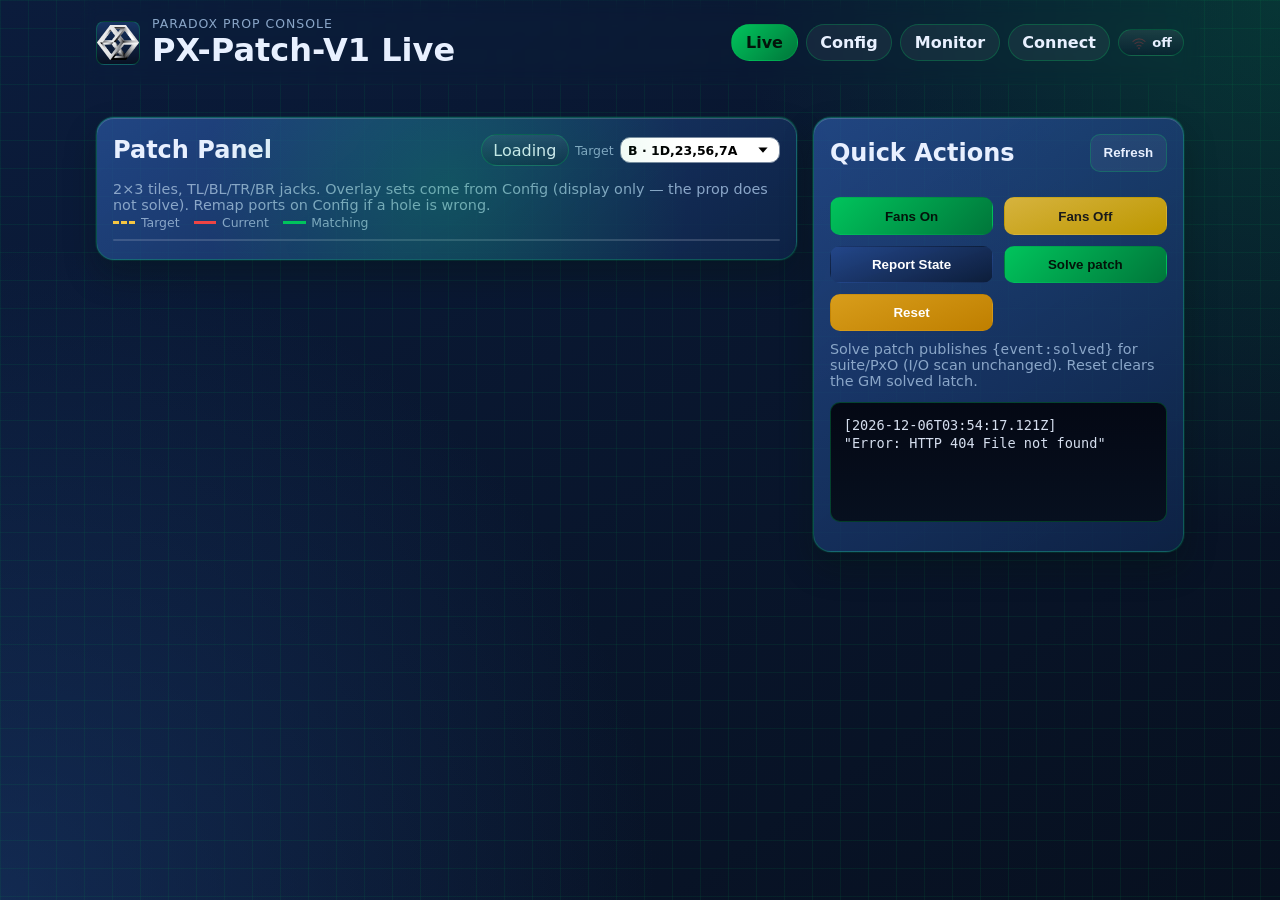
==== commit c17fc95f: "Implement: GM patch puzzle solve + Live button. Publish solved on command; reset clears latch. Versi" ====
--- a/main/webui/index.html
+++ b/main/webui/index.html
@@ -58,8 +58,10 @@
                 <button class="btn btn-start" data-cmd='{"Command":"fansOn"}'>Fans On</button>
                 <button class="btn btn-pause" data-cmd='{"Command":"fansOff"}'>Fans Off</button>
                 <button class="btn" data-cmd='{"command":"reportState"}'>Report State</button>
+                <button class="btn btn-start" data-cmd='{"command":"solve"}'>Solve patch</button>
+                <button class="btn btn-warn" data-cmd='{"command":"reset"}'>Reset</button>
             </div>
-            <p class="hint">Legacy Prop MQTT. Solve / A-B matching stay in control.js — not on this prop. Report State sends lowercase <code>command</code> like live Node.</p>
+            <p class="hint">Solve patch publishes <code>{event:solved}</code> for suite/PxO (I/O scan unchanged). Reset clears the GM solved latch.</p>
             <pre id="actionLog" class="log"></pre>
         </section>
     </main>
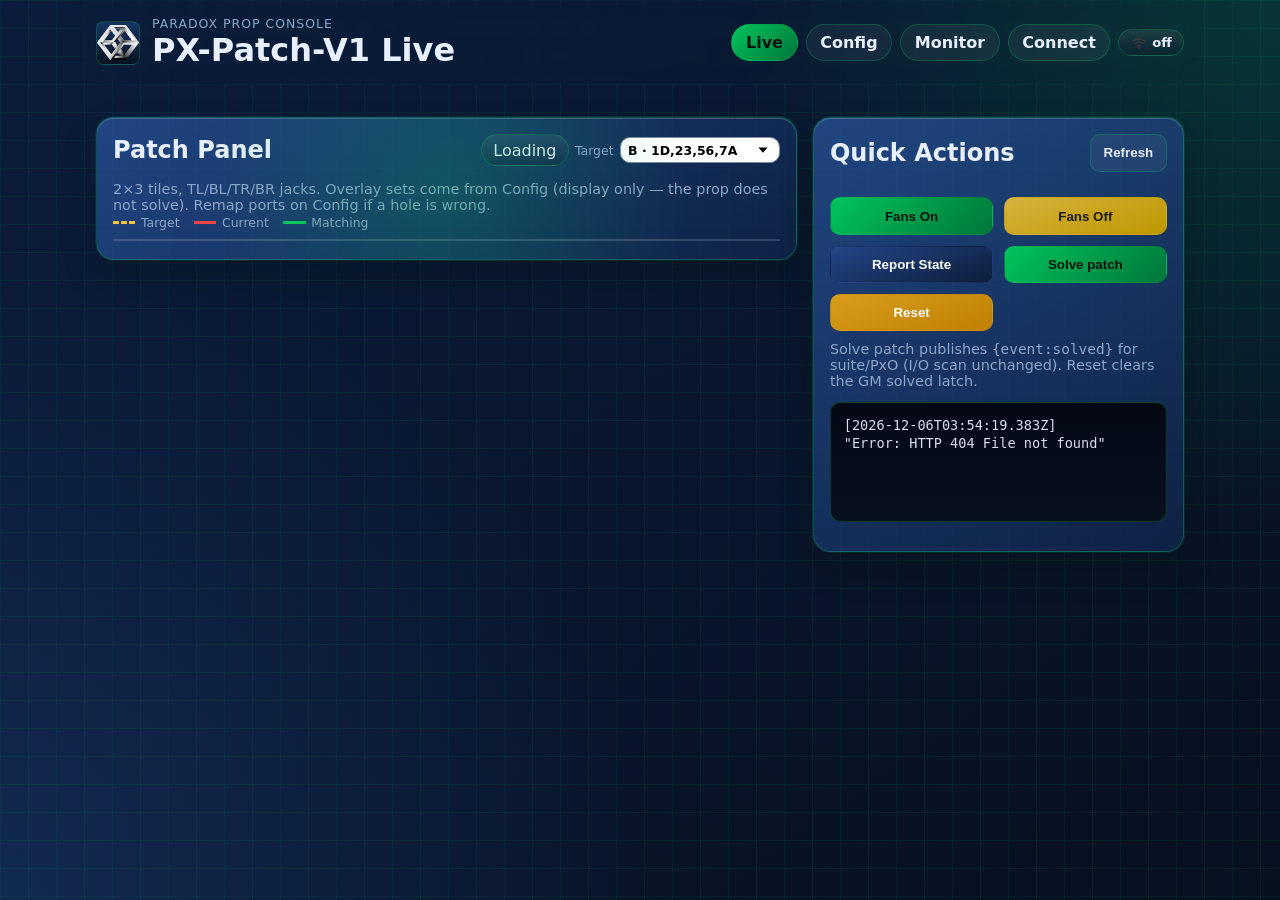
==== commit 73780d24: "Fix: start Wi-Fi before MCP; bounded queue SPI on IDF 6 (0.14). Avoid console-offline hangs when the" ====
--- a/main/webui/index.html
+++ b/main/webui/index.html
@@ -4,7 +4,7 @@
     <meta charset="utf-8">
     <meta name="viewport" content="width=device-width, initial-scale=1">
     <title>PX-Patch-V1 Console</title>
-    <link rel="stylesheet" href="styles.css?v=patch21">
+    <link rel="stylesheet" href="styles.css?v=patch22">
 </head>
 <body>
     <div class="bg-grid" aria-hidden="true"></div>
@@ -66,7 +66,7 @@
         </section>
     </main>
 
-    <script src="app.js?v=patch21"></script>
+    <script src="app.js?v=patch22"></script>
     <script>
         (function boot(attempt) {
             if (window.PX && typeof window.PX.pageDashboard === "function") {
--- a/main/webui/styles.css
+++ b/main/webui/styles.css
@@ -314,6 +314,22 @@
     display: none !important;
 }
 
+.hw-banner {
+    position: sticky;
+    top: 0;
+    z-index: 80;
+    width: 100%;
+    margin: 0;
+    padding: 0.7rem 1rem;
+    background: #7f1d1d;
+    color: #fecaca;
+    font-weight: 700;
+    font-size: 0.95rem;
+    line-height: 1.35;
+    text-align: center;
+    border-bottom: 2px solid #ef4444;
+}
+
 .btn-grid {
     display: grid;
     grid-template-columns: repeat(2, minmax(0, 1fr));
